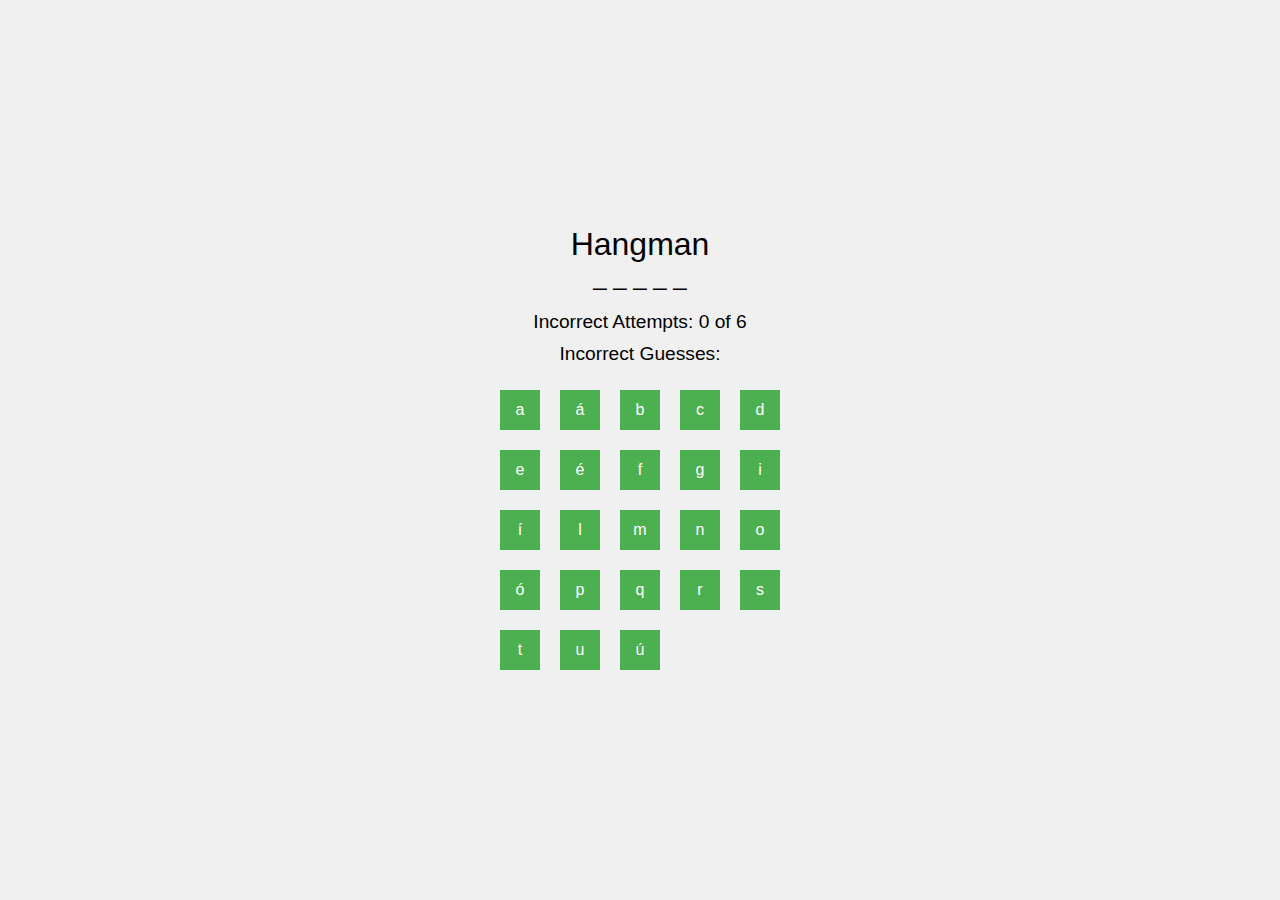
==== index.html @ acc4e258 "update time to allow update" ====
<!DOCTYPE html>
<html lang="en">

<head>
    <meta charset="UTF-8">
    <meta name="viewport" content="width=device-width, initial-scale=1.0">
    <title>Hangman Game</title>
    <style>
        body {
            font-family: 'Arial', sans-serif;
            display: flex;
            align-items: center;
            justify-content: center;
            height: 100vh;
            margin: 0;
            background-color: #f0f0f0;
        }

        #game-container {
            text-align: center;
        }

        #hangman {
            font-size: 2em;
        }

        #word-display {
            font-size: 1.5em;
            margin-bottom: 20px;
        }

        #incorrect-attempts {
            font-size: 1.2em;
            margin-bottom: 10px;
        }

        #incorrect-guesses {
            font-size: 1.2em;
            margin-bottom: 20px;
        }

        #keyboard {
            display: grid;
            gap: 10px;
            justify-content: center;
        }

        button {
            width: 40px;
            height: 40px;
            margin: 5px;
            font-size: 1em;
            background-color: #4caf50;
            color: #fff;
            border: none;
            cursor: pointer;
        }

        button:disabled {
            background-color: #aaa;
            cursor: not-allowed;
        }

        button:hover:enabled {
            background-color: #45a049;
        }

        /* Media Query for larger screens (min-width: 600px) */

        @media only screen and (min-width: 600px) {
            #keyboard {
                grid-template-columns: repeat(5, 1fr);
            }
        }

        @media only screen and (max-width: 600px) {
            #keyboard {
                grid-template-columns: repeat(4, 1fr);
            }
        }
    </style>
</head>

<body>

    <div id="game-container">
        <div id="hangman">Hangman</div>
        <div id="word-display"></div>
        <div id="incorrect-attempts">Incorrect Attempts: 0 of 6</div>
        <div id="incorrect-guesses">Incorrect Guesses: </div>
        <div id="keyboard"></div>
    </div>

    <script>
        // List of Irish words
        const words = ["craic", "fáilte", "gaelige", "sláinte", "ceol", "cúpla", "pota", "madra", "saoire"];

        // Select a random word from the list
        let selectedWord = words[Math.floor(Math.random() * words.length)];

        // Initialize variables
        let guessedLetters = [];
        let incorrectAttempts = 0;
        let incorrectGuesses = [];

        // Display underscores for each letter in the word
        let displayWord = selectedWord.split('').map(letter => guessedLetters.includes(letter) ? letter : '_').join(' ');
        document.getElementById('word-display').innerText = displayWord;

        // Create buttons for each letter of the Irish alphabet (both uppercase and lowercase, with fada)
        const irishAlphabet = "aábcdeéfgiílmnoópqrstuú";
        for (let i = 0; i < irishAlphabet.length; i++) {
            const letter = irishAlphabet[i];
            const button = document.createElement('button');
            button.innerText = letter;
            button.addEventListener('click', () => handleGuess(letter, button));
            document.getElementById('keyboard').appendChild(button);
        }

        // Function to handle a guessed letter
        function handleGuess(letter, button) {
            if (!guessedLetters.includes(letter)) {
                guessedLetters.push(letter);

                // Update displayWord with guessed letters
                displayWord = selectedWord.split('').map(letter => guessedLetters.includes(letter) ? letter : '_').join(' ');
                document.getElementById('word-display').innerText = displayWord;

                // Check if the guessed letter is incorrect
                if (!selectedWord.includes(letter)) {
                    incorrectAttempts++;

                    // Update hangman display
                    //document.getElementById('hangman').innerText = `Hangman: ${incorrectAttempts}`;
                    document.getElementById('incorrect-attempts').innerText = `Incorrect Attempts: ${incorrectAttempts} of 6`;

                    // Update incorrect guesses display
                    incorrectGuesses.push(letter);
                    document.getElementById('incorrect-guesses').innerText = `Incorrect Guesses: ${incorrectGuesses.join(', ')}`;
                }

                // Check if the player has won
                if (!displayWord.includes('_')) {
                    setTimeout(() => {
                        alert('Congratulations! You guessed the word!');
                        resetGame();
                    }, 500);
                }

                // Check if the player has lost
                if (incorrectAttempts === 6) {
                    setTimeout(() => {
                        alert(`Sorry, you lost. The correct word was "${selectedWord}"`);
                        resetGame();
                    }, 500);
                }

                // Disable the clicked button
                button.disabled = true;
            }
        }

        // Function to reset the game
        function resetGame() {
            // Reset variables
            guessedLetters = [];
            incorrectAttempts = 0;
            incorrectGuesses = [];

            // Select a new random word
            selectedWord = words[Math.floor(Math.random() * words.length)];

            // Display underscores for each letter in the new word
            displayWord = selectedWord.split('').map(letter => guessedLetters.includes(letter) ? letter : '_').join(' ');
            document.getElementById('word-display').innerText = displayWord;

            // Reset hangman display
            document.getElementById('hangman').innerText = 'Hangman';

            // Reset incorrect attempts display
            document.getElementById('incorrect-attempts').innerText = 'Incorrect Attempts: 0 of 6';

            // Reset incorrect guesses display
            document.getElementById('incorrect-guesses').innerText = 'Incorrect Guesses:';

            // Enable all buttons
            const buttons = document.querySelectorAll('button');
            buttons.forEach(button => {
                button.disabled = false;
            });
        }
    </script>

</body>

</html>
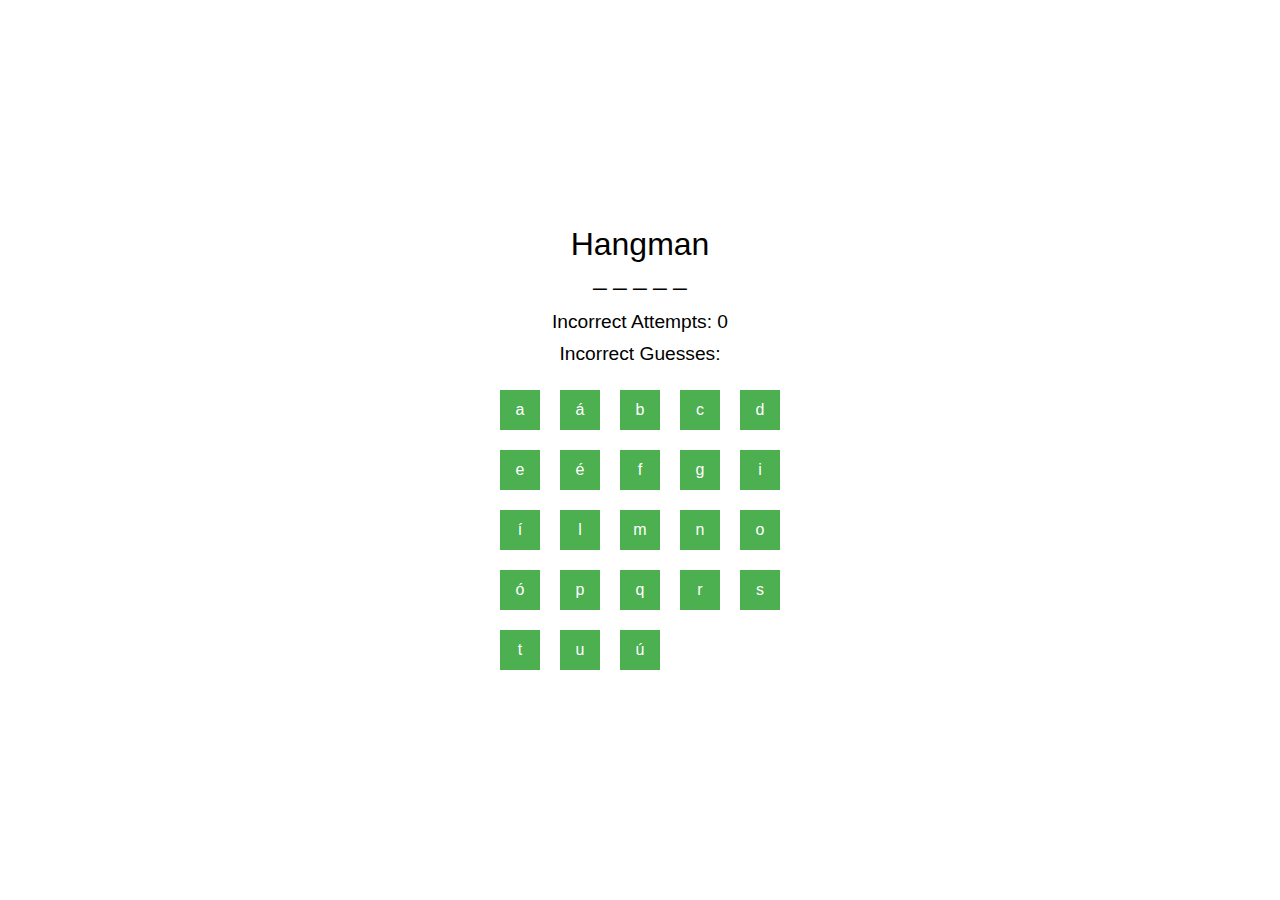
==== commit 7b4789d6: "added a model" ====
--- a/index.html
+++ b/index.html
@@ -13,11 +13,11 @@
             justify-content: center;
             height: 100vh;
             margin: 0;
-            background-color: #f0f0f0;
         }
 
         #game-container {
             text-align: center;
+            color: #000;
         }
 
         #hangman {
@@ -65,8 +65,44 @@
             background-color: #45a049;
         }
 
+        /* Modal styles */
+        .modal {
+            display: none;
+            position: fixed;
+            top: 0;
+            left: 0;
+            width: 100%;
+            height: 100%;
+            background: rgba(0, 0, 0, 0.7);
+            align-items: center;
+            justify-content: center;
+            z-index: 2;
+        }
+
+        .modal-content {
+            background: #fff;
+            padding: 20px;
+            border-radius: 8px;
+            text-align: center;
+            margin: 20px;
+        }
+
+        .close-button {
+            width: auto;
+            padding: 8px 16px;
+            font-size: 1em;
+            background-color: #4caf50;
+            color: #fff;
+            border: none;
+            cursor: pointer;
+            border-radius: 4px;
+        }
+
+        .close-button:hover {
+            background-color: #45a049;
+        }
+
         /* Media Query for larger screens (min-width: 600px) */
-
         @media only screen and (min-width: 600px) {
             #keyboard {
                 grid-template-columns: repeat(5, 1fr);
@@ -86,9 +122,17 @@
     <div id="game-container">
         <div id="hangman">Hangman</div>
         <div id="word-display"></div>
-        <div id="incorrect-attempts">Incorrect Attempts: 0 of 6</div>
+        <div id="incorrect-attempts">Incorrect Attempts: 0</div>
         <div id="incorrect-guesses">Incorrect Guesses: </div>
         <div id="keyboard"></div>
+    </div>
+
+    <!-- Modal -->
+    <div id="myModal" class="modal">
+        <div class="modal-content">
+            <p id="modal-message"></p>
+            <button class="close-button" onclick="closeModal()">Close</button>
+        </div>
     </div>
 
     <script>
@@ -131,8 +175,8 @@
                     incorrectAttempts++;
 
                     // Update hangman display
-                    //document.getElementById('hangman').innerText = `Hangman: ${incorrectAttempts}`;
-                    document.getElementById('incorrect-attempts').innerText = `Incorrect Attempts: ${incorrectAttempts} of 6`;
+                    document.getElementById('hangman').innerText = `Hangman: ${incorrectAttempts}`;
+                    document.getElementById('incorrect-attempts').innerText = `Incorrect Attempts: ${incorrectAttempts}`;
 
                     // Update incorrect guesses display
                     incorrectGuesses.push(letter);
@@ -141,23 +185,29 @@
 
                 // Check if the player has won
                 if (!displayWord.includes('_')) {
-                    setTimeout(() => {
-                        alert('Congratulations! You guessed the word!');
-                        resetGame();
-                    }, 500);
+                    showModal('Congratulations! You guessed the word!');
                 }
 
                 // Check if the player has lost
                 if (incorrectAttempts === 6) {
-                    setTimeout(() => {
-                        alert(`Sorry, you lost. The correct word was "${selectedWord}"`);
-                        resetGame();
-                    }, 500);
+                    showModal(`Sorry, you lost. The correct word was "${selectedWord}"`);
                 }
 
                 // Disable the clicked button
                 button.disabled = true;
             }
+        }
+
+        // Function to show the modal with a message
+        function showModal(message) {
+            document.getElementById('modal-message').innerText = message;
+            document.getElementById('myModal').style.display = 'flex';
+        }
+
+        // Function to close the modal
+        function closeModal() {
+            document.getElementById('myModal').style.display = 'none';
+            resetGame();
         }
 
         // Function to reset the game
@@ -178,7 +228,7 @@
             document.getElementById('hangman').innerText = 'Hangman';
 
             // Reset incorrect attempts display
-            document.getElementById('incorrect-attempts').innerText = 'Incorrect Attempts: 0 of 6';
+            document.getElementById('incorrect-attempts').innerText = 'Incorrect Attempts: 0';
 
             // Reset incorrect guesses display
             document.getElementById('incorrect-guesses').innerText = 'Incorrect Guesses:';
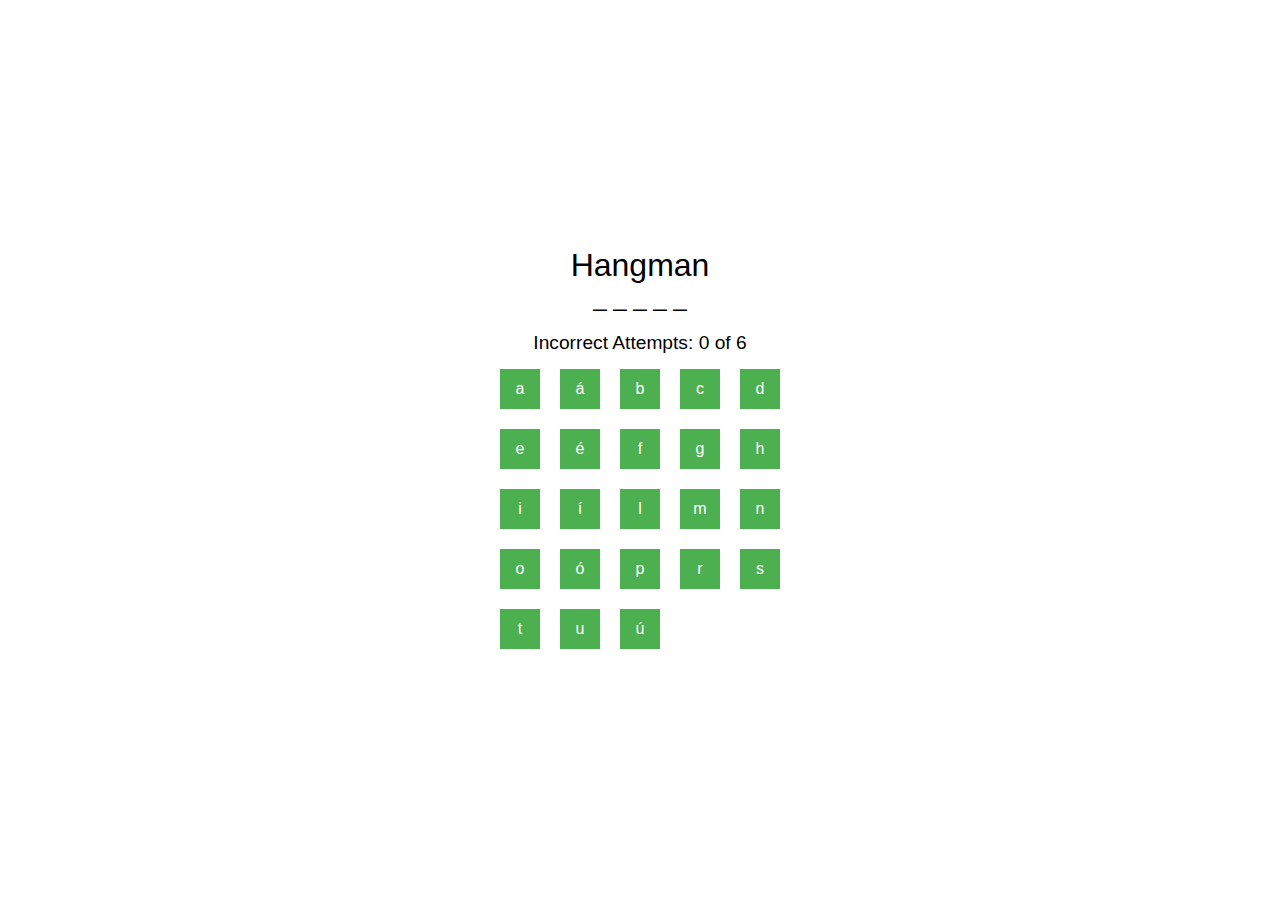
==== commit aa68b037: "updated letters" ====
--- a/index.html
+++ b/index.html
@@ -37,6 +37,7 @@
         #incorrect-guesses {
             font-size: 1.2em;
             margin-bottom: 20px;
+            display: none;
         }
 
         #keyboard {
@@ -122,7 +123,7 @@
     <div id="game-container">
         <div id="hangman">Hangman</div>
         <div id="word-display"></div>
-        <div id="incorrect-attempts">Incorrect Attempts: 0</div>
+        <div id="incorrect-attempts">Incorrect Attempts: 0 of 6</div>
         <div id="incorrect-guesses">Incorrect Guesses: </div>
         <div id="keyboard"></div>
     </div>
@@ -152,7 +153,7 @@
         document.getElementById('word-display').innerText = displayWord;
 
         // Create buttons for each letter of the Irish alphabet (both uppercase and lowercase, with fada)
-        const irishAlphabet = "aábcdeéfgiílmnoópqrstuú";
+        const irishAlphabet = "aábcdeéfghiílmnoóprstuú";
         for (let i = 0; i < irishAlphabet.length; i++) {
             const letter = irishAlphabet[i];
             const button = document.createElement('button');
@@ -175,8 +176,8 @@
                     incorrectAttempts++;
 
                     // Update hangman display
-                    document.getElementById('hangman').innerText = `Hangman: ${incorrectAttempts}`;
-                    document.getElementById('incorrect-attempts').innerText = `Incorrect Attempts: ${incorrectAttempts}`;
+                    //document.getElementById('hangman').innerText = `Hangman: ${incorrectAttempts}`;
+                    document.getElementById('incorrect-attempts').innerText = `Incorrect Attempts: ${incorrectAttempts} of 6`;
 
                     // Update incorrect guesses display
                     incorrectGuesses.push(letter);
@@ -228,7 +229,7 @@
             document.getElementById('hangman').innerText = 'Hangman';
 
             // Reset incorrect attempts display
-            document.getElementById('incorrect-attempts').innerText = 'Incorrect Attempts: 0';
+            document.getElementById('incorrect-attempts').innerText = 'Incorrect Attempts: 0 of 6';
 
             // Reset incorrect guesses display
             document.getElementById('incorrect-guesses').innerText = 'Incorrect Guesses:';
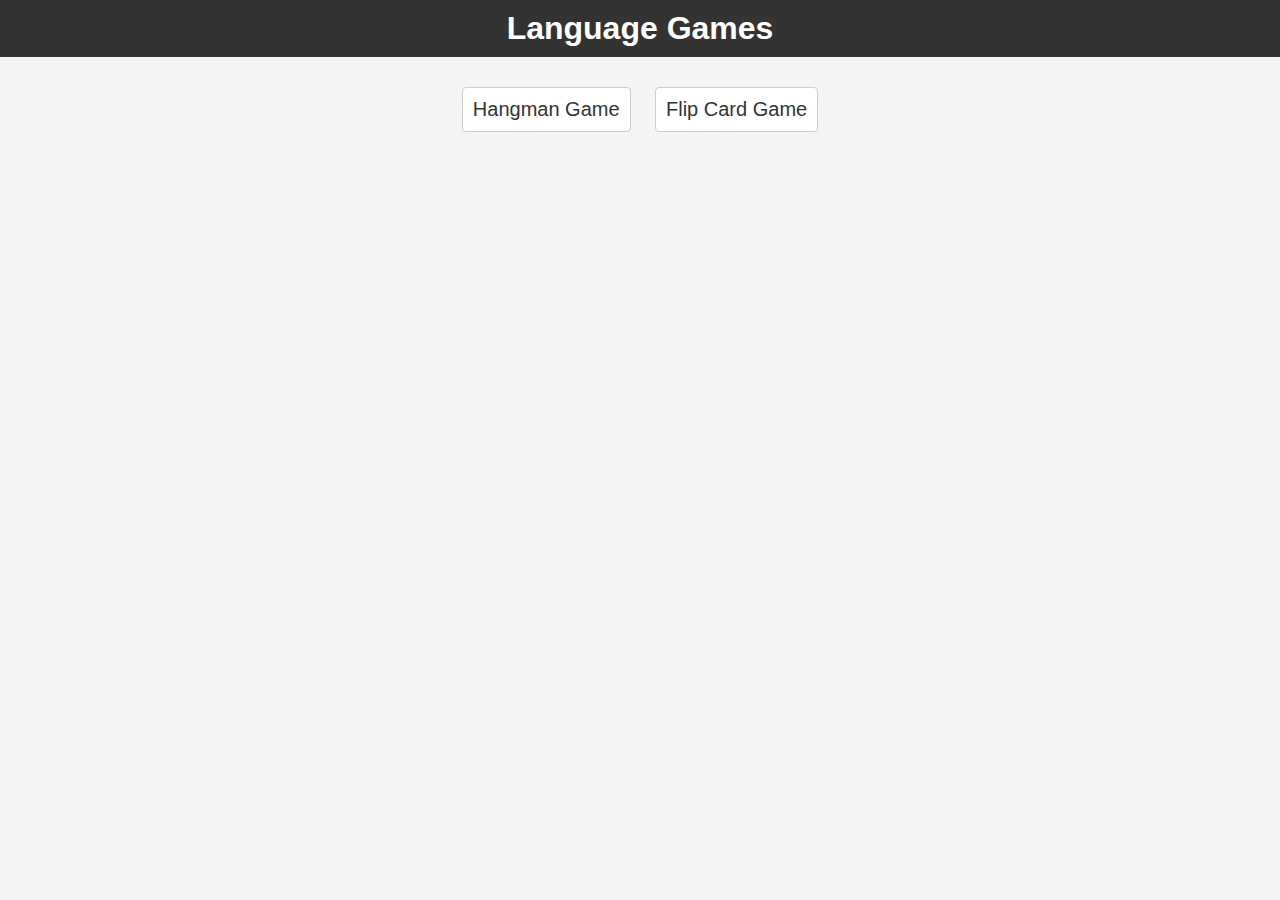
==== commit fb9ab0a8: "added home page and filp card game" ====
--- a/index.html
+++ b/index.html
@@ -4,243 +4,59 @@
 <head>
     <meta charset="UTF-8">
     <meta name="viewport" content="width=device-width, initial-scale=1.0">
-    <title>Hangman Game</title>
+    <title>Language Games</title>
     <style>
         body {
             font-family: 'Arial', sans-serif;
-            display: flex;
-            align-items: center;
-            justify-content: center;
-            height: 100vh;
+            text-align: center;
+            background-color: #f4f4f4;
+            margin: 0;
+            padding: 0;
+        }
+
+        header {
+            background-color: #333;
+            color: #fff;
+            padding: 10px;
+        }
+
+        h1 {
             margin: 0;
         }
 
-        #game-container {
-            text-align: center;
-            color: #000;
+        main {
+            padding: 20px;
         }
 
-        #hangman {
-            font-size: 2em;
+        a {
+            text-decoration: none;
+            color: #333;
+            font-size: 20px;
+            padding: 10px;
+            margin: 10px;
+            display: inline-block;
+            background-color: #fff;
+            border: 1px solid #ccc;
+            border-radius: 4px;
+            transition: background-color 0.3s;
         }
 
-        #word-display {
-            font-size: 1.5em;
-            margin-bottom: 20px;
-        }
-
-        #incorrect-attempts {
-            font-size: 1.2em;
-            margin-bottom: 10px;
-        }
-
-        #incorrect-guesses {
-            font-size: 1.2em;
-            margin-bottom: 20px;
-            display: none;
-        }
-
-        #keyboard {
-            display: grid;
-            gap: 10px;
-            justify-content: center;
-        }
-
-        button {
-            width: 40px;
-            height: 40px;
-            margin: 5px;
-            font-size: 1em;
-            background-color: #4caf50;
-            color: #fff;
-            border: none;
-            cursor: pointer;
-        }
-
-        button:disabled {
-            background-color: #aaa;
-            cursor: not-allowed;
-        }
-
-        button:hover:enabled {
-            background-color: #45a049;
-        }
-
-        /* Modal styles */
-        .modal {
-            display: none;
-            position: fixed;
-            top: 0;
-            left: 0;
-            width: 100%;
-            height: 100%;
-            background: rgba(0, 0, 0, 0.7);
-            align-items: center;
-            justify-content: center;
-            z-index: 2;
-        }
-
-        .modal-content {
-            background: #fff;
-            padding: 20px;
-            border-radius: 8px;
-            text-align: center;
-            margin: 20px;
-        }
-
-        .close-button {
-            width: auto;
-            padding: 8px 16px;
-            font-size: 1em;
-            background-color: #4caf50;
-            color: #fff;
-            border: none;
-            cursor: pointer;
-            border-radius: 4px;
-        }
-
-        .close-button:hover {
-            background-color: #45a049;
-        }
-
-        /* Media Query for larger screens (min-width: 600px) */
-        @media only screen and (min-width: 600px) {
-            #keyboard {
-                grid-template-columns: repeat(5, 1fr);
-            }
-        }
-
-        @media only screen and (max-width: 600px) {
-            #keyboard {
-                grid-template-columns: repeat(4, 1fr);
-            }
+        a:hover {
+            background-color: #ddd;
         }
     </style>
 </head>
 
 <body>
 
-    <div id="game-container">
-        <div id="hangman">Hangman</div>
-        <div id="word-display"></div>
-        <div id="incorrect-attempts">Incorrect Attempts: 0 of 6</div>
-        <div id="incorrect-guesses">Incorrect Guesses: </div>
-        <div id="keyboard"></div>
-    </div>
+    <header>
+        <h1>Language Games</h1>
+    </header>
 
-    <!-- Modal -->
-    <div id="myModal" class="modal">
-        <div class="modal-content">
-            <p id="modal-message"></p>
-            <button class="close-button" onclick="closeModal()">Close</button>
-        </div>
-    </div>
-
-    <script>
-        // List of Irish words
-        const words = ["craic", "fáilte", "gaelige", "sláinte", "ceol", "cúpla", "pota", "madra", "saoire"];
-
-        // Select a random word from the list
-        let selectedWord = words[Math.floor(Math.random() * words.length)];
-
-        // Initialize variables
-        let guessedLetters = [];
-        let incorrectAttempts = 0;
-        let incorrectGuesses = [];
-
-        // Display underscores for each letter in the word
-        let displayWord = selectedWord.split('').map(letter => guessedLetters.includes(letter) ? letter : '_').join(' ');
-        document.getElementById('word-display').innerText = displayWord;
-
-        // Create buttons for each letter of the Irish alphabet (both uppercase and lowercase, with fada)
-        const irishAlphabet = "aábcdeéfghiílmnoóprstuú";
-        for (let i = 0; i < irishAlphabet.length; i++) {
-            const letter = irishAlphabet[i];
-            const button = document.createElement('button');
-            button.innerText = letter;
-            button.addEventListener('click', () => handleGuess(letter, button));
-            document.getElementById('keyboard').appendChild(button);
-        }
-
-        // Function to handle a guessed letter
-        function handleGuess(letter, button) {
-            if (!guessedLetters.includes(letter)) {
-                guessedLetters.push(letter);
-
-                // Update displayWord with guessed letters
-                displayWord = selectedWord.split('').map(letter => guessedLetters.includes(letter) ? letter : '_').join(' ');
-                document.getElementById('word-display').innerText = displayWord;
-
-                // Check if the guessed letter is incorrect
-                if (!selectedWord.includes(letter)) {
-                    incorrectAttempts++;
-
-                    // Update hangman display
-                    //document.getElementById('hangman').innerText = `Hangman: ${incorrectAttempts}`;
-                    document.getElementById('incorrect-attempts').innerText = `Incorrect Attempts: ${incorrectAttempts} of 6`;
-
-                    // Update incorrect guesses display
-                    incorrectGuesses.push(letter);
-                    document.getElementById('incorrect-guesses').innerText = `Incorrect Guesses: ${incorrectGuesses.join(', ')}`;
-                }
-
-                // Check if the player has won
-                if (!displayWord.includes('_')) {
-                    showModal('Congratulations! You guessed the word!');
-                }
-
-                // Check if the player has lost
-                if (incorrectAttempts === 6) {
-                    showModal(`Sorry, you lost. The correct word was "${selectedWord}"`);
-                }
-
-                // Disable the clicked button
-                button.disabled = true;
-            }
-        }
-
-        // Function to show the modal with a message
-        function showModal(message) {
-            document.getElementById('modal-message').innerText = message;
-            document.getElementById('myModal').style.display = 'flex';
-        }
-
-        // Function to close the modal
-        function closeModal() {
-            document.getElementById('myModal').style.display = 'none';
-            resetGame();
-        }
-
-        // Function to reset the game
-        function resetGame() {
-            // Reset variables
-            guessedLetters = [];
-            incorrectAttempts = 0;
-            incorrectGuesses = [];
-
-            // Select a new random word
-            selectedWord = words[Math.floor(Math.random() * words.length)];
-
-            // Display underscores for each letter in the new word
-            displayWord = selectedWord.split('').map(letter => guessedLetters.includes(letter) ? letter : '_').join(' ');
-            document.getElementById('word-display').innerText = displayWord;
-
-            // Reset hangman display
-            document.getElementById('hangman').innerText = 'Hangman';
-
-            // Reset incorrect attempts display
-            document.getElementById('incorrect-attempts').innerText = 'Incorrect Attempts: 0 of 6';
-
-            // Reset incorrect guesses display
-            document.getElementById('incorrect-guesses').innerText = 'Incorrect Guesses:';
-
-            // Enable all buttons
-            const buttons = document.querySelectorAll('button');
-            buttons.forEach(button => {
-                button.disabled = false;
-            });
-        }
-    </script>
+    <main>
+        <a href="hang-man.html">Hangman Game</a>
+        <a href="flip-card.html">Flip Card Game</a>
+    </main>
 
 </body>
 
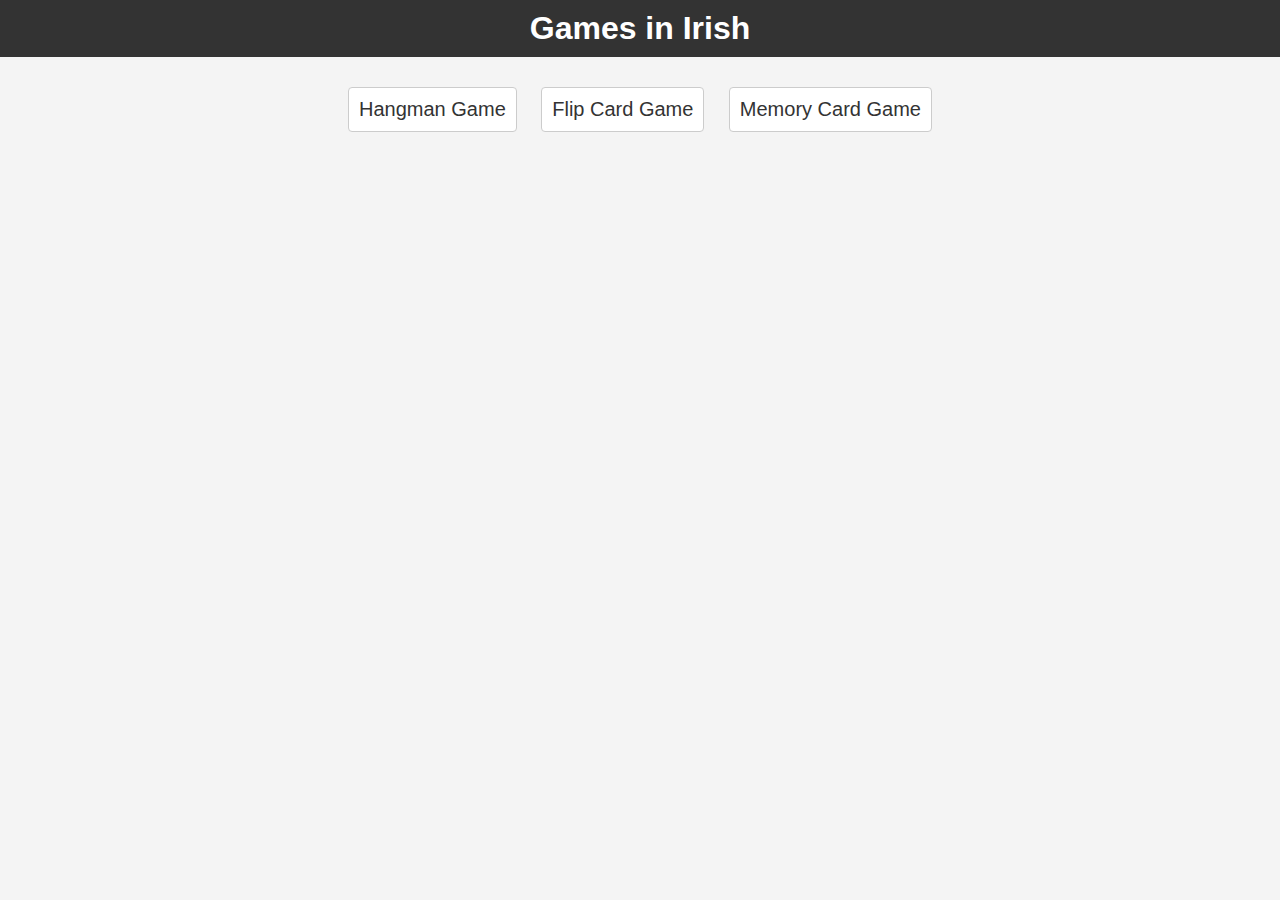
==== commit 29b8ebe4: "Added a memory card game" ====
--- a/index.html
+++ b/index.html
@@ -50,12 +50,13 @@
 <body>
 
     <header>
-        <h1>Language Games</h1>
+        <h1>Games in Irish</h1>
     </header>
 
     <main>
         <a href="hang-man.html">Hangman Game</a>
         <a href="flip-card.html">Flip Card Game</a>
+        <a href="memory-card.html">Memory Card Game</a>
     </main>
 
 </body>
